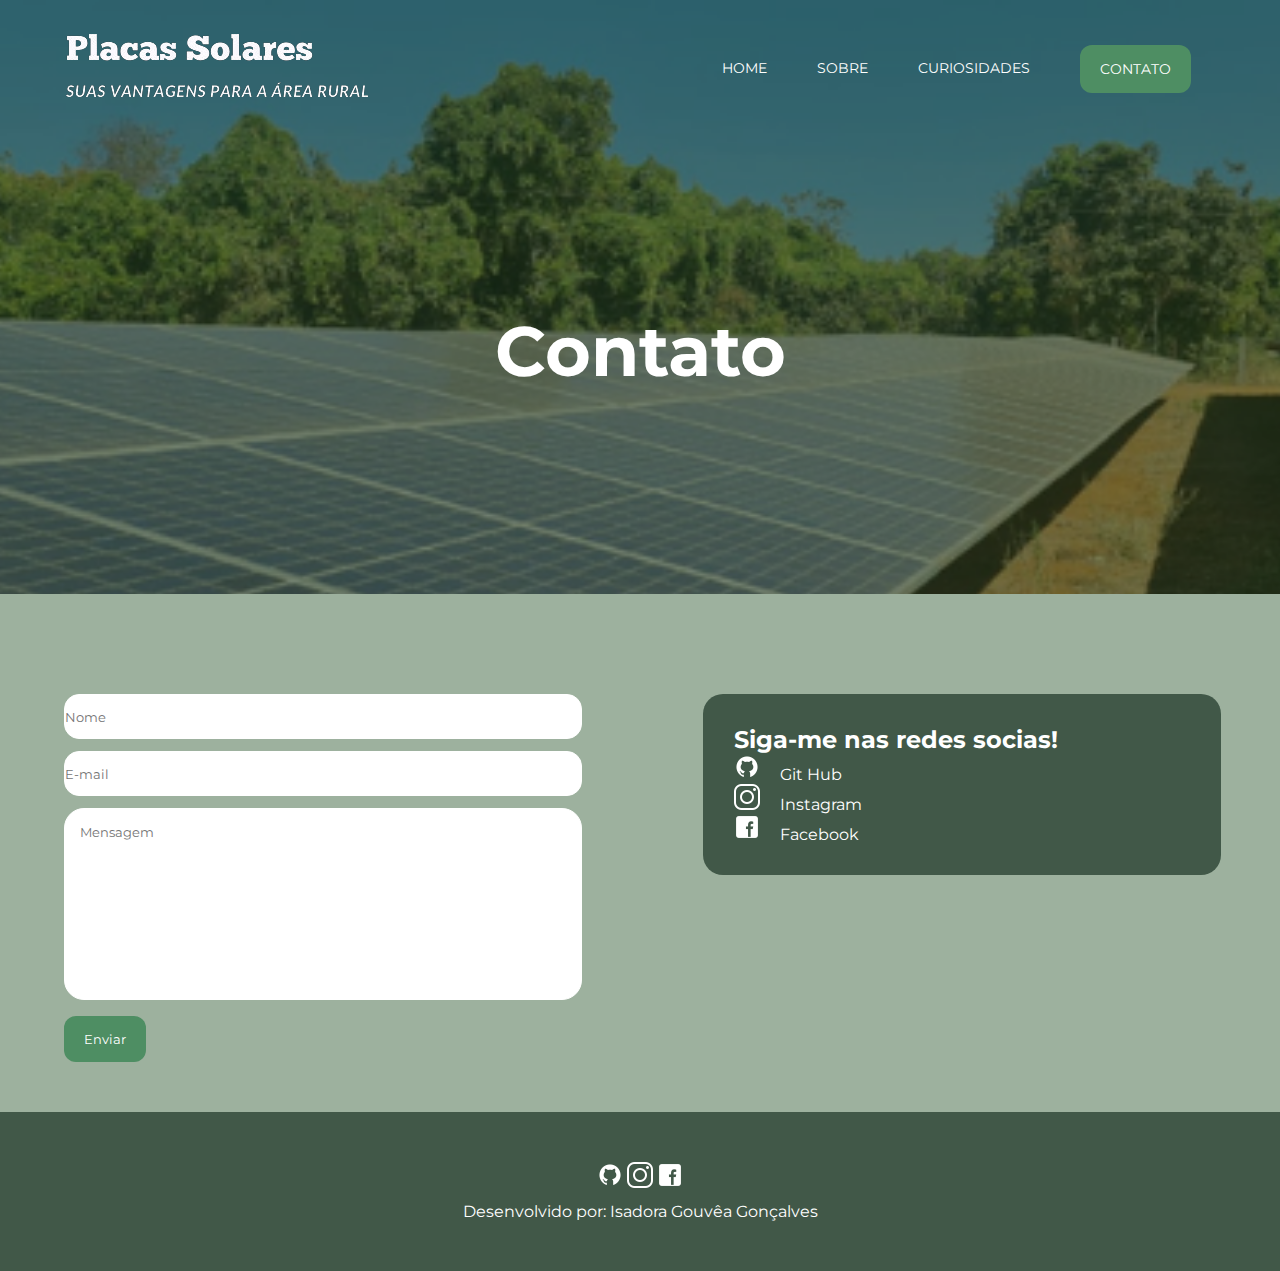
==== contato.html @ 0da76f01 "fgrtg" ====
<!doctype html>
<html lang="pt-br">
<head>
  <meta charset="UTF-8">
  <meta name="viewport" content="width=device-width, user-scalable=no, initial-scale=1.0, maximum-scale=1.0, minimum-scale=1.0">
  <meta http-equiv="X-UA-Compatible" content="ie=edge">
  <link rel="stylesheet" href="style.css">
    <title>Contato</title>

</head>
<body>
      <!--header-->
        <header style="background-image: url('imagens/fotosoriginais4cfiltro.png')">
          <!--container-->
  <div class ="contudo">
<nav>
  <a href="index.html">
    <img src="imagens/logo.principal-.png" alt="logo">

  </a>
  <ul class="ul">
    <a href="index.html">Home</a>
    <a href="sobre.html">Sobre</a>
    <a href="curiosidades.html">Curiosidades</a>
    <a class="btn" href="contato.html">Contato</a>
    <div class="close-icon" onclick="closeMenu()">
      <img src="[data-uri]">
    </div>
  </ul>
          <div class="menu-icon" onclick="openMenu()">
             <img src="[data-uri]">
          </div>
</nav>
    <section class="banner">
       <div class="banner-text ">
               <h1>Contato</h1>  
       </div>
    </section>
  </div><!-- and container-->
        </header>
      <!--and header-->
     <section class="cont">
      <div class="contudo"> 
        <div class="contato">
            <div class="esquerdo">
              <form action="https://api.staticforms.xyz/submit" method="post">
              <input type="text" placeholder="Nome" required autocapitalize="off">
              <input type="email" placeholder="E-mail" required autocapitalize="off">
              <textarea  cols="30" rows="10" placeholder="Mensagem" required></textarea>
                </textarea>
                <button class="btn">Enviar</button>
                <input type="hidden" name="accessKey" value="e5e55b2f-3e23-4bdc-b460-f58de03e26c4">
              <input type="hidden" name="redirectTo" value="https://fazendas-solares.vercel.app/contato.html">
              </form>
            </div>

            <div class="direito">
              <h2>Siga-me nas redes socias!</h2>
              <a href="https://github.com/Isaggov"> <img src="[data-uri]">Git Hub</a>
              
              <a href="https://www.instagram.com/isa.g_goncalves/"> <img src="[data-uri]">Instagram</a>
              
              <a href="https://www.facebook.com/isadora.gouveagoncalves"> <img src="[data-uri]">Facebook</a>
             
              
            </div>
        </div>
      </div>
     </section>
<footer class="final">
  <div class="contudo">
    <div class="links">
           <a href="https://github.com/Isaggov"> <img src="[data-uri]"> </a>
           <a href="https://www.instagram.com/isa.g_goncalves/"> <img src="[data-uri]"></a>
           <a href="https://www.facebook.com/isadora.gouveagoncalves"> <img src="[data-uri]"></a> 
    <p> Desenvolvido por: Isadora Gouvêa Gonçalves</p>
  </div>
</footer>
<!--and rodape-->
</section>
<script src="mais.js"></script>
</body>
</html>
---- style.css ----
@import url('https://fonts.googleapis.com/css2?family=Montserrat:ital,wght@0,100..900;1,100..900&display=swap');
*{
  margin: 0;
  padding: 0;
  box-sizing: border-box;
  text-decoration: none;
  outline: none;
  font-family: 'Montserrat' , sans-serif;
}
body{
  background-color: rgba(32, 92, 66, 0.19);
  background-color: #9db19e;
}
section,footer{
  padding: 50px 0;
}
h3{
  font-size: 50px;
}
p{
  color: rgb(255, 255, 255);
}
.contudo{
  max-width: 1440px;
  margin: 0 auto;
  padding:0 5%;
  gap: 32px;
}
.btn{
  background-color: rgb(78, 142, 99);
  color: #ffffff;
  padding: 15px 20px;
  border-radius: 12px;
  cursor: pointer;
  display: inline-block;
  transition: 0.1s;
}

header{
  background-position: center;
  background-size: cover;
  background-attachment: fixed;
}
nav{
  display: flex;
  align-items: center;
  justify-content:space-between ;
  padding-top: 30px;

}
nav ul{
  display: flex;
  align-items: center;
}
nav ul a{
  color: #ffffff;
  margin:0 25px;
  text-transform: uppercase;
  font-size: 14px;
  display: block;
}
nav ul a:not(.btn)::after{
  content: "";
  background-color: #ffffff;
  height: 3px;
  width:0%;
  display: block;
  margin: 0 auto;
  transition:0.3s;
}
nav ul a:hover::after{
  width: 100%;
}
/* menu */
nav .menu-icon{
  cursor:pointer;
  font-size: 25px;
  color: #ffffff;
  display: none;
}
nav .close-icon{
  display: none;
  font-size: 30px;
  color: #ffffff;
}
.banner{
  display: flex;
  justify-content: center;
}
.banner .banner-text{
  margin: 150px;
  text-align: center;
  padding: 0 50px;
}
.banner .banner-text h1{
  font-size: 70px;
  color: #ffffff;
}
.banner .banner-text p{
  font-size: 17px;
  color: white;
  font-weight: lighter;
  margin:15px 0 ;
}
/*faca mais*/
.fazendas .contudo{
  display: flex;
  align-items:center;
  justify-content: center;
  background-color: #9db19e;
 flex-direction: column;
  gap: 32px;
}
.fazendas .fazendas-text{
  width:67%;
  padding: 0 30px;
  }
.fazendas .fazendas-text h3{
  font-size: 41px;
  align-items: center;
  color: black;
}
.fazendas .fazendas-text p{
  margin: 9px 0px 8px 0;
  color: black;
  align-items: center;
}
.fazendas .fazendas-img{
  width: 49%;

}
.fazendas .fazendas-img img{
  width: 100%;
  border-radius: 20px;
}
/* footer*/
.final{
  background-color: #415848;
  text-align: center;
}
.final i{
  color: #415848;
  font-size: 19px;
  background-color: white;
  padding: 10px;
  margin: 3px;
  border-radius: 10px;
}
.final p{
 margin-top: 10px;
 color:#ffffff;
}
/* pagina sobre*/
.sobre .contudo{
  display: flex;
  align-items:center;
  justify-content: center;
  background-color: #9db19e;
 flex-direction: column;
  gap: 32px;
}
.sobre .sobre-texto{
  width:67%;
  padding: 0 30px;
  border-radius: 20px;
}
.sobre .sobre-texto h3{
  font-size: 45px;
}
.sobre .sobre-texto p{
  margin: 9px 0px 8px 0;
  color: black;
}
.sobre .sobre-img{
  width: 38%;
}
.sobre .sobre-img img{
  width: 100%;
  border-radius: 20px;
  
}
/* pagina curiosidades* */

.curio .contudo{
  display: flex;
  align-items:center;
  justify-content: center;
  background-color: #9db19e;
 flex-direction: column;
  gap: 32px;
 
}
.curio .curi-texto{
  width:67%;
  padding: 0 30px;
  border-radius: 20px;
}
.curio.curi-texto h3{
  font-size: 45px;
}
.curio .curi-texto p{
  margin: 9px 0px 8px 0;
  color: black;
}
.curio .curi-img{
  display: flex;
  width: 38%;
  align-items: center;
}
.curio .curi-img img{
  width: 100%;
  border-radius: 20px;

}
.curio .curi-mapa{
    display: flex;
    width: 100%;
    border-radius: 20px;
    align-items: center;
    justify-content: center;
   }
    
.contato{
  display: flex;
  justify-content: space-between;
  margin-top: 50px;
}
.contato .direito{
 display: flex;
  width:45%;
  padding:31px;
  background-color: #415848;
  border-radius: 20px;
  margin-right: -5px;
  height: fit-content;
  flex-direction: column;
}
.contato .direito div{
  display: flex;
  align-items: center;
  margin-bottom: 10px;
}
.contato .direito  h2{
  color: #ffffff;
}
.contato .direito  a img{
  color: #ffffff;
  font-size: 24px;
  margin-right:20px ;
  flex-direction: column;
}
.contato .direito  a{
  color: #ffffff;
}
.contato .esquerdo{
  width: 45%;
}
.contato .esquerdo input{
  display: block;
  width: 100%;
  margin-bottom: 12px;
  height: 45px;
  border-radius: 15px;
  
  border: 1px solid #ffffff;
  color: black;
} 
.contato .esquerdo textarea{
  width: 45%;
}
.contato .esquerdo textarea{
  border: 1px solid #ffffff;
  color: black;
  border-radius: 20px;
  width: 100%;
  margin-bottom: 12px;
  padding: 15px;
  width: 100%;
  resize: none;
}
.contato .esquerdo button{
border: none;
cursor: pointer;
}

@media(max-width:768px){
  .ul{
    position: fixed;
    top:0 ;
    left: 0;
    background: #415848 ;
    width:100% ;
    height: 100%;
    flex-direction: column;
    align-items: center;
    justify-content: center;
    clip-path: circle(0% at 100% 0);
    transition:0.5s;
  }
  .ul.open{
    clip-path: circle(141.4% at 100% 0);
  }
  .ul a{
    margin: 10px 0;
    font-size: 16px;
  }
  nav .menu-icon{
    display: block;
    
  }
  nav .close-icon{
    display: block;
    position:absolute ;
    top: 72px;
    right: 52px;
  }
  .fazendas .contudo {
    flex-wrap: wrap-reverse;
  }
  .fazendas .fazendas-text {
    width: 100%;
  }
  .fazendas .fazendas-img {
    width:100%;
  }
  .sobre .contudo{
    flex-wrap: wrap-reverse;
  }
  .sobre .sobre-texto{
    width: 100%;
  }
  .sobre .sobre-img{
    width: 100%;
  }
   .curio .contudo{
    flex-wrap: wrap-reverse;
  }
  .curio.curi-text{
    width: 100%;
  }
  .curio .curi-img{
    width: 100%;
  }
  .curio .curi-mapa{
    width: 100%
  }
 .contato .esquerdo{
  width: 100%;
 }
 .contato .direito{
  width: 100%;
 }
 .contudo .contato{
  flex-direction: column;
 }
}
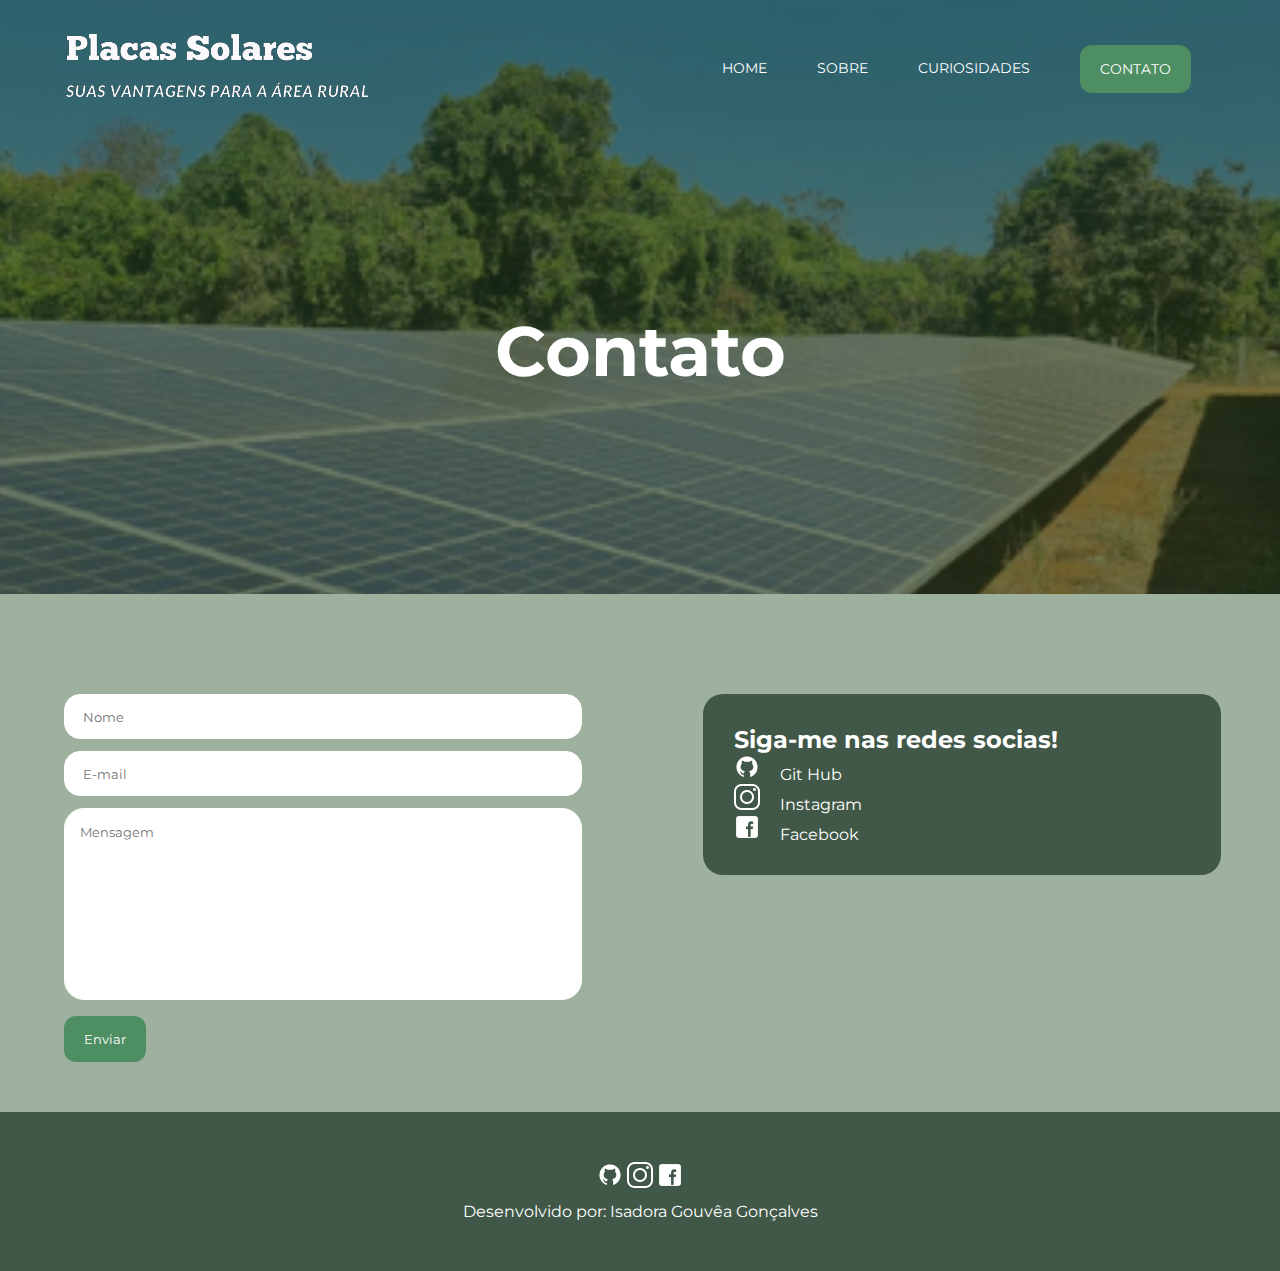
==== commit c036eb6e: "dfhdgh" ====
--- a/contato.html
+++ b/contato.html
@@ -5,7 +5,7 @@
   <meta name="viewport" content="width=device-width, user-scalable=no, initial-scale=1.0, maximum-scale=1.0, minimum-scale=1.0">
   <meta http-equiv="X-UA-Compatible" content="ie=edge">
   <link rel="stylesheet" href="style.css">
-    <title>Contato</title>
+    <title>SiteAgrinho/Contato</title>
 
 </head>
 <body>
@@ -43,7 +43,7 @@
       <div class="contudo"> 
         <div class="contato">
             <div class="esquerdo">
-              <form action="https://api.staticforms.xyz/submit" method="post">
+              <form action="https://formspree.io/f/mldrnnav" method="post">
               <input type="text" placeholder="Nome" required autocapitalize="off">
               <input type="email" placeholder="E-mail" required autocapitalize="off">
               <textarea  cols="30" rows="10" placeholder="Mensagem" required></textarea>
@@ -53,7 +53,7 @@
               <input type="hidden" name="redirectTo" value="https://fazendas-solares.vercel.app/contato.html">
               </form>
             </div>
-
+<br>
             <div class="direito">
               <h2>Siga-me nas redes socias!</h2>
               <a href="https://github.com/Isaggov"> <img src="[data-uri]">Git Hub</a>
--- a/style.css
+++ b/style.css
@@ -90,7 +90,7 @@
 .banner .banner-text{
   margin: 150px;
   text-align: center;
-  padding: 0 50px;
+  padding: 0 32px;
 }
 .banner .banner-text h1{
   font-size: 70px;
@@ -117,21 +117,29 @@
   }
 .fazendas .fazendas-text h3{
   font-size: 41px;
-  align-items: center;
-  color: black;
+  text-align: center;
+  color: black;
+}
+.fazendas .fazendas-text li{
+  margin: 4%  0%;
+  color: black;
+}
+.fazendas .fazendas-text ol{
+ text-align: justify;
+  width: 100%;
 }
 .fazendas .fazendas-text p{
-  margin: 9px 0px 8px 0;
-  color: black;
-  align-items: center;
-}
-.fazendas .fazendas-img{
-  width: 49%;
-
-}
+  margin: 4%  0%;
+  color: black;
+}
+  .fazendas .fazendas-img{
+    text-align: center;
+  }
 .fazendas .fazendas-img img{
-  width: 100%;
-  border-radius: 20px;
+  
+  width: 100%;
+  border-radius: 20px;
+  
 }
 /* footer*/
 .final{
@@ -165,17 +173,17 @@
   border-radius: 20px;
 }
 .sobre .sobre-texto h3{
-  font-size: 45px;
+  font-size: 41px;
 }
 .sobre .sobre-texto p{
-  margin: 9px 0px 8px 0;
+  margin: 3% 0;
   color: black;
 }
 .sobre .sobre-img{
-  width: 38%;
+  text-align: center;
 }
 .sobre .sobre-img img{
-  width: 100%;
+  width: 60%;
   border-radius: 20px;
   
 }
@@ -260,8 +268,8 @@
   width: 100%;
   margin-bottom: 12px;
   height: 45px;
-  border-radius: 15px;
-  
+  border-radius: 16px;
+  padding-left: 18px;
   border: 1px solid #ffffff;
   color: black;
 } 
